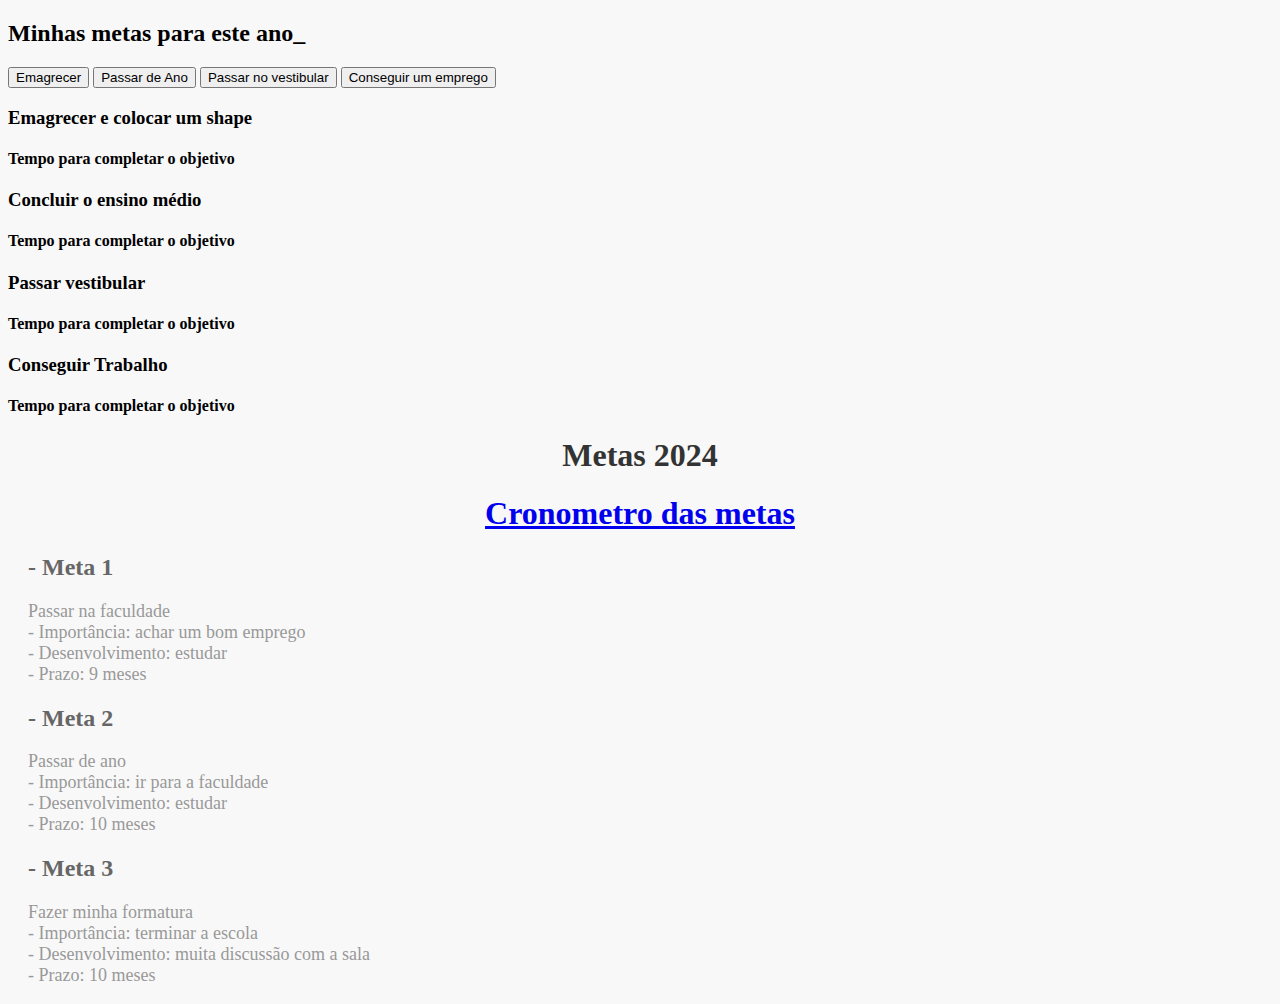
==== index.html @ a1c59383 "ok" ====
<!DOCTYPE html>
<html lang="pt-br">
<head>
    <meta charset="UTF-8">
    <meta name="viewport" content="width=device-width, initial-scale=1.0">
    <title>Seu Título Aqui</title>
    <style>
        body {
            <section class="conteudo-principal">
        <h2 class="titulo-principal">Minhas metas para este ano<span>_</span></h2>
        <div class="botoes">
            <button class="botao ativo">Emagrecer</button>
            <button class="botao ">Passar de Ano</button>
            <button class="botao ">Passar no vestibular</button>
            <button class="botao ">Conseguir um emprego</button>
        </div>
    </section>

    <div class="abas-textos">
        <div class="aba-conteudo">
            <h3 class="aba-conteudo-titulo-principal">Emagrecer e colocar um shape</h3>
            <h4 class="aba-conteudo-titulo-secundario">Tempo para completar o objetivo</h4>
        </div>
        <div class="aba-conteudo">
            <h3 class="aba-conteudo-titulo-principal">Concluir o ensino médio</h3>
            <h4 class="aba-conteudo-titulo-secundario">Tempo para completar o objetivo</h4>
        </div>
        <div class="aba-conteudo">
            <h3 class="aba-conteudo-titulo-principal">Passar vestibular</h3>
            <h4 class="aba-conteudo-titulo-secundario">Tempo para completar o objetivo</h4>
        </div>
        <div class="aba-conteudo">
            <h3 class="aba-conteudo-titulo-principal">Conseguir Trabalho</h3>
            <h4 class="aba-conteudo-titulo-secundario">Tempo para completar o objetivo</h4>
        </div>
    </div>
            font-family: Arial, sans-serif; /* Define a fonte padrão */
            background-color: #f8f8f8; /* Cor de fundo off-white */
        }
        h1 {
            text-align: center; /* Alinha o título no centro da página */
            color: #333; /* Cor do texto */
        }
        .subtitulo {
            margin-left: 20px; /* Margem à esquerda para afastar o subtítulo do lado da página */
            color: #666; /* Cor do subtítulo */
            font-size: 24px; /* Tamanho da fonte do subtítulo */
        }
        .conteudo {
            margin-left: 20px; /* Margem à esquerda para afastar o conteúdo do lado da página */
            color: #999; /* Cor do texto do conteúdo */
            font-size: 18px; /* Tamanho da fonte do conteúdo */
        }
    </style>
</head>
<body>
    <section class="conteudo-principal">
        <h2 class="titulo-principal">Minhas metas para este ano<span>_</span></h2>
        <div class="botoes">
            <button class="botao ativo">Emagrecer</button>
            <button class="botao ">Passar de Ano</button>
            <button class="botao ">Passar no vestibular</button>
            <button class="botao ">Conseguir um emprego</button>
        </div>
    </section>
    
    <div class="abas-textos">
        <div class="aba-conteudo">
            <h3 class="aba-conteudo-titulo-principal">Emagrecer e colocar um shape</h3>
            <h4 class="aba-conteudo-titulo-secundario">Tempo para completar o objetivo</h4>
        </div>
        <div class="aba-conteudo">
            <h3 class="aba-conteudo-titulo-principal">Concluir o ensino médio</h3>
            <h4 class="aba-conteudo-titulo-secundario">Tempo para completar o objetivo</h4>
        </div>
        <div class="aba-conteudo">
            <h3 class="aba-conteudo-titulo-principal">Passar vestibular</h3>
            <h4 class="aba-conteudo-titulo-secundario">Tempo para completar o objetivo</h4>
        </div>
        <div class="aba-conteudo">
            <h3 class="aba-conteudo-titulo-principal">Conseguir Trabalho</h3>
            <h4 class="aba-conteudo-titulo-secundario">Tempo para completar o objetivo</h4>
        </div>
    </div>
    <h1>Metas 2024</h1>
    <h1>
        <a href="metas.html">Cronometro das metas</a>
    </h1>
    <h2 class="subtitulo">- Meta 1</h2>
    <p class="conteudo">
        Passar na faculdade<br>
        - Importância: achar um bom emprego<br>
        - Desenvolvimento: estudar<br>
        - Prazo: 9 meses
    </p>
    <h2 class="subtitulo">- Meta 2</h2>
    <p class="conteudo">
        Passar de ano<br>
        - Importância: ir para a faculdade<br>
        - Desenvolvimento: estudar<br>
        - Prazo: 10 meses
    </p>
    <h2 class="subtitulo">- Meta 3</h2>
    <p class="conteudo">
        Fazer minha formatura<br>
        - Importância: terminar a escola<br>
        - Desenvolvimento: muita discussão com a sala<br>
        - Prazo: 10 meses
    </p>
</body>
</html>
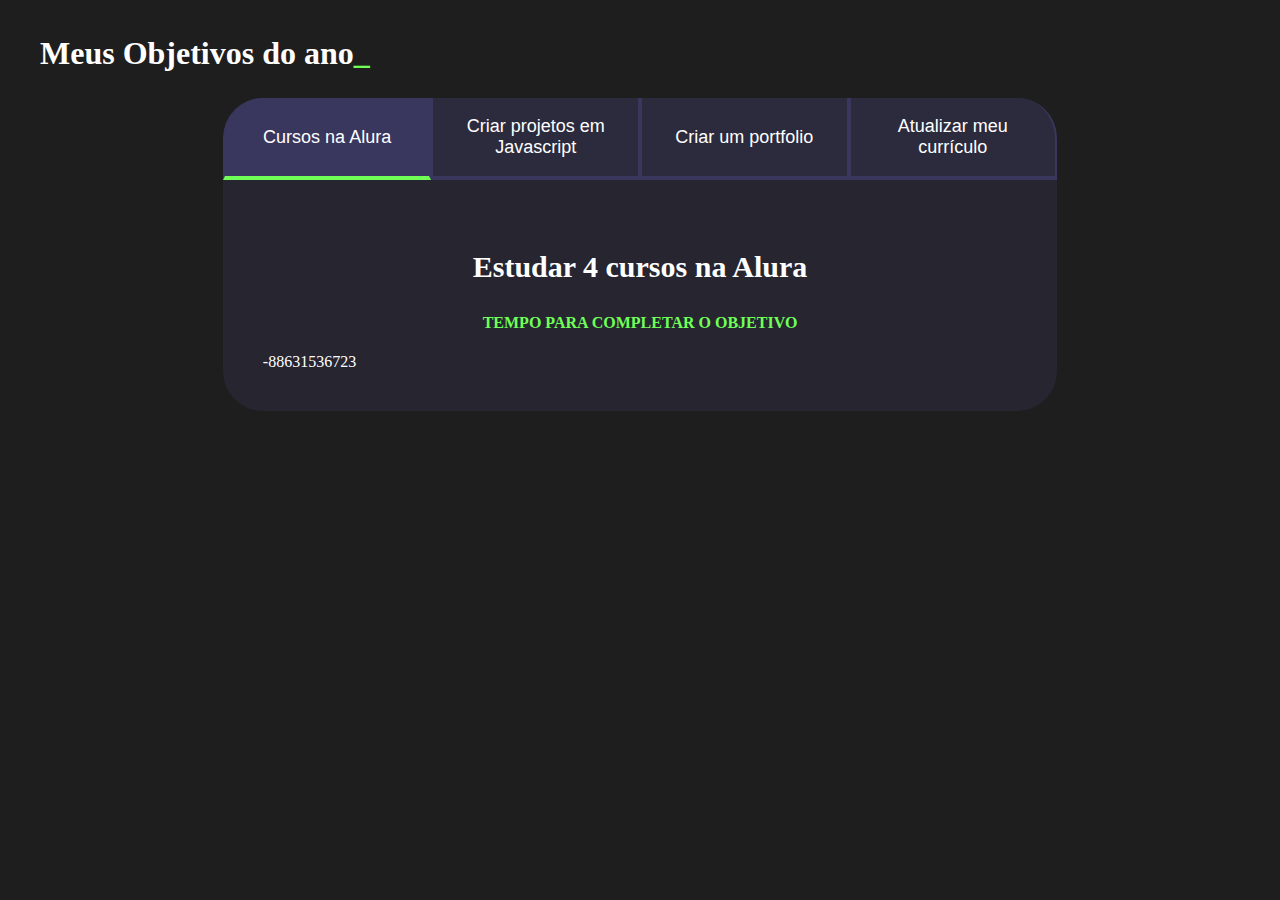
==== commit ab5ffaaf: "ok" ====
--- a/index.html
+++ b/index.html
@@ -1,111 +1,46 @@
+
 <!DOCTYPE html>
 <html lang="pt-br">
 <head>
     <meta charset="UTF-8">
     <meta name="viewport" content="width=device-width, initial-scale=1.0">
-    <title>Seu Título Aqui</title>
-    <style>
-        body {
-            <section class="conteudo-principal">
-        <h2 class="titulo-principal">Minhas metas para este ano<span>_</span></h2>
-        <div class="botoes">
-            <button class="botao ativo">Emagrecer</button>
-            <button class="botao ">Passar de Ano</button>
-            <button class="botao ">Passar no vestibular</button>
-            <button class="botao ">Conseguir um emprego</button>
-        </div>
-    </section>
-
-    <div class="abas-textos">
-        <div class="aba-conteudo">
-            <h3 class="aba-conteudo-titulo-principal">Emagrecer e colocar um shape</h3>
-            <h4 class="aba-conteudo-titulo-secundario">Tempo para completar o objetivo</h4>
-        </div>
-        <div class="aba-conteudo">
-            <h3 class="aba-conteudo-titulo-principal">Concluir o ensino médio</h3>
-            <h4 class="aba-conteudo-titulo-secundario">Tempo para completar o objetivo</h4>
-        </div>
-        <div class="aba-conteudo">
-            <h3 class="aba-conteudo-titulo-principal">Passar vestibular</h3>
-            <h4 class="aba-conteudo-titulo-secundario">Tempo para completar o objetivo</h4>
-        </div>
-        <div class="aba-conteudo">
-            <h3 class="aba-conteudo-titulo-principal">Conseguir Trabalho</h3>
-            <h4 class="aba-conteudo-titulo-secundario">Tempo para completar o objetivo</h4>
-        </div>
-    </div>
-            font-family: Arial, sans-serif; /* Define a fonte padrão */
-            background-color: #f8f8f8; /* Cor de fundo off-white */
-        }
-        h1 {
-            text-align: center; /* Alinha o título no centro da página */
-            color: #333; /* Cor do texto */
-        }
-        .subtitulo {
-            margin-left: 20px; /* Margem à esquerda para afastar o subtítulo do lado da página */
-            color: #666; /* Cor do subtítulo */
-            font-size: 24px; /* Tamanho da fonte do subtítulo */
-        }
-        .conteudo {
-            margin-left: 20px; /* Margem à esquerda para afastar o conteúdo do lado da página */
-            color: #999; /* Cor do texto do conteúdo */
-            font-size: 18px; /* Tamanho da fonte do conteúdo */
-        }
-    </style>
+    <title>Meus objetivos do ano</title>
+    <link rel="stylesheet" href="style.css">
 </head>
 <body>
     <section class="conteudo-principal">
-        <h2 class="titulo-principal">Minhas metas para este ano<span>_</span></h2>
+        <h2 class="titulo-principal">Meus Objetivos do ano<span>_</span></h2>
+        <div class="conteudo">
         <div class="botoes">
-            <button class="botao ativo">Emagrecer</button>
-            <button class="botao ">Passar de Ano</button>
-            <button class="botao ">Passar no vestibular</button>
-            <button class="botao ">Conseguir um emprego</button>
+            <button class="botao ativo">Cursos na Alura</button>
+            <button class="botao">Criar projetos em Javascript</button>
+            <button class="botao">Criar um portfolio</button>
+            <button class="botao">Atualizar meu currículo</button>
         </div>
-    </section>
-    
-    <div class="abas-textos">
-        <div class="aba-conteudo">
-            <h3 class="aba-conteudo-titulo-principal">Emagrecer e colocar um shape</h3>
-            <h4 class="aba-conteudo-titulo-secundario">Tempo para completar o objetivo</h4>
-        </div>
-        <div class="aba-conteudo">
-            <h3 class="aba-conteudo-titulo-principal">Concluir o ensino médio</h3>
-            <h4 class="aba-conteudo-titulo-secundario">Tempo para completar o objetivo</h4>
-        </div>
-        <div class="aba-conteudo">
-            <h3 class="aba-conteudo-titulo-principal">Passar vestibular</h3>
-            <h4 class="aba-conteudo-titulo-secundario">Tempo para completar o objetivo</h4>
-        </div>
-        <div class="aba-conteudo">
-            <h3 class="aba-conteudo-titulo-principal">Conseguir Trabalho</h3>
-            <h4 class="aba-conteudo-titulo-secundario">Tempo para completar o objetivo</h4>
+        <div class="abas-textos">
+            <div class="aba-conteudo ativo">
+                <h3 class="aba-conteudo-titulo-principal">Estudar 4 cursos na Alura</h3>
+                <h4 class="aba-conteudo-titulo-secundario">Tempo para completar o objetivo</h4>
+                <div class="contador"></div>
+            </div>
+            <div class="aba-conteudo">
+                <h3 class="aba-conteudo-titulo-principal">Criar 5 projetos em Javascript</h3>
+                <h4 class="aba-conteudo-titulo-secundario">Tempo para completar o objetivo</h4>
+                <div class="contador"></div>
+            </div>
+            <div class="aba-conteudo">
+                <h3 class="aba-conteudo-titulo-principal">Criar um portfolio com os meus 3 melhores projetos</h3>
+                <h4 class="aba-conteudo-titulo-secundario">Tempo para completar o objetivo</h4>
+                <div class="contador"></div>
+            </div>
+            <div class="aba-conteudo">
+                <h3 class="aba-conteudo-titulo-principal">Atualizar meu curriculo com os certificados da Alura</h3>
+                <h4 class="aba-conteudo-titulo-secundario">Tempo para completar o objetivo</h4>
+                <div class="contador"></div>
+            </div>
         </div>
     </div>
-    <h1>Metas 2024</h1>
-    <h1>
-        <a href="metas.html">Cronometro das metas</a>
-    </h1>
-    <h2 class="subtitulo">- Meta 1</h2>
-    <p class="conteudo">
-        Passar na faculdade<br>
-        - Importância: achar um bom emprego<br>
-        - Desenvolvimento: estudar<br>
-        - Prazo: 9 meses
-    </p>
-    <h2 class="subtitulo">- Meta 2</h2>
-    <p class="conteudo">
-        Passar de ano<br>
-        - Importância: ir para a faculdade<br>
-        - Desenvolvimento: estudar<br>
-        - Prazo: 10 meses
-    </p>
-    <h2 class="subtitulo">- Meta 3</h2>
-    <p class="conteudo">
-        Fazer minha formatura<br>
-        - Importância: terminar a escola<br>
-        - Desenvolvimento: muita discussão com a sala<br>
-        - Prazo: 10 meses
-    </p>
+    </section>
+    <script src="main.js"></script>
 </body>
 </html>
--- a/style.css
+++ b/style.css
@@ -0,0 +1,112 @@
+
+:root {
+    --cor-de-fundo: #1E1E1E;
+    --verde: #6FFF57;
+    --branco: #FFFFFF;
+    --botao-ativo: #3A375E;
+    --botao-inativo: #3a375e80;
+    --texto-fundo: #3a375e4d;
+}
+
+body {
+    background-color: var(--cor-de-fundo);
+    color: var(--branco);
+
+}
+
+.conteudo-principal {
+    display: flex;
+    flex-direction: column;
+    justify-content: center;
+    align-items: center;
+    max-width: 1200px;
+    width: 100%;
+    margin: 0 auto;
+}
+
+.titulo-principal {
+    text-align: left;
+    width: 100%;
+    font-size: 32px;
+
+}
+
+.titulo-principal span {
+    color: var(--verde);
+}
+
+.botao {
+    font-family: "Crakra Petch", sans-serif;
+    background-color: var(--botao-inativo);
+    color: var(--branco);
+    display: flex;
+    justify-content: center;
+    padding: 1em;
+    font-size: 18px;
+    align-items: center;
+    width: 100%;
+
+    border-bottom: 4px solid var(--botao-ativo);
+    border-left: 2px solid var(--botao-ativo);
+    border-right: 2px solid var(--botao-ativo);
+    border-top: none;
+}
+
+.botoes {
+    display: block;
+}
+
+.botao.ativo {
+    background-color: var(--botao-ativo);
+    border-bottom: 4px solid var(--verde);
+}
+
+
+@media screen and (min-width: 768px) {
+    .botoes {
+        display: flex;
+    }
+
+    .botao:first-child {
+        border-radius: 40px 40px 0 0;
+    }
+}
+
+@media screen and (min-width: 768px) {
+    .botoes {
+        display: flex;
+    }
+
+    .botao:first-child {
+        border-radius: 40px 0 0 0;
+    }
+
+    .botao:last-child {
+        border-radius: 0 40px 0 0;
+    }
+}
+
+.abas-textos {
+    background-color: var(--texto-fundo);
+    padding: 40px;
+    border-radius: 0 0 40px 40px;
+}
+
+.aba-conteudo.ativo {
+    display: block;
+}
+
+.aba-conteudo {
+    display: none;
+}
+
+.aba-conteudo-titulo-principal{
+    font-size: 30px;
+    text-align: center;
+}
+
+.aba-conteudo-titulo-secundario{
+    text-align: center;
+    color: var(--verde);
+    text-transform: uppercase;
+}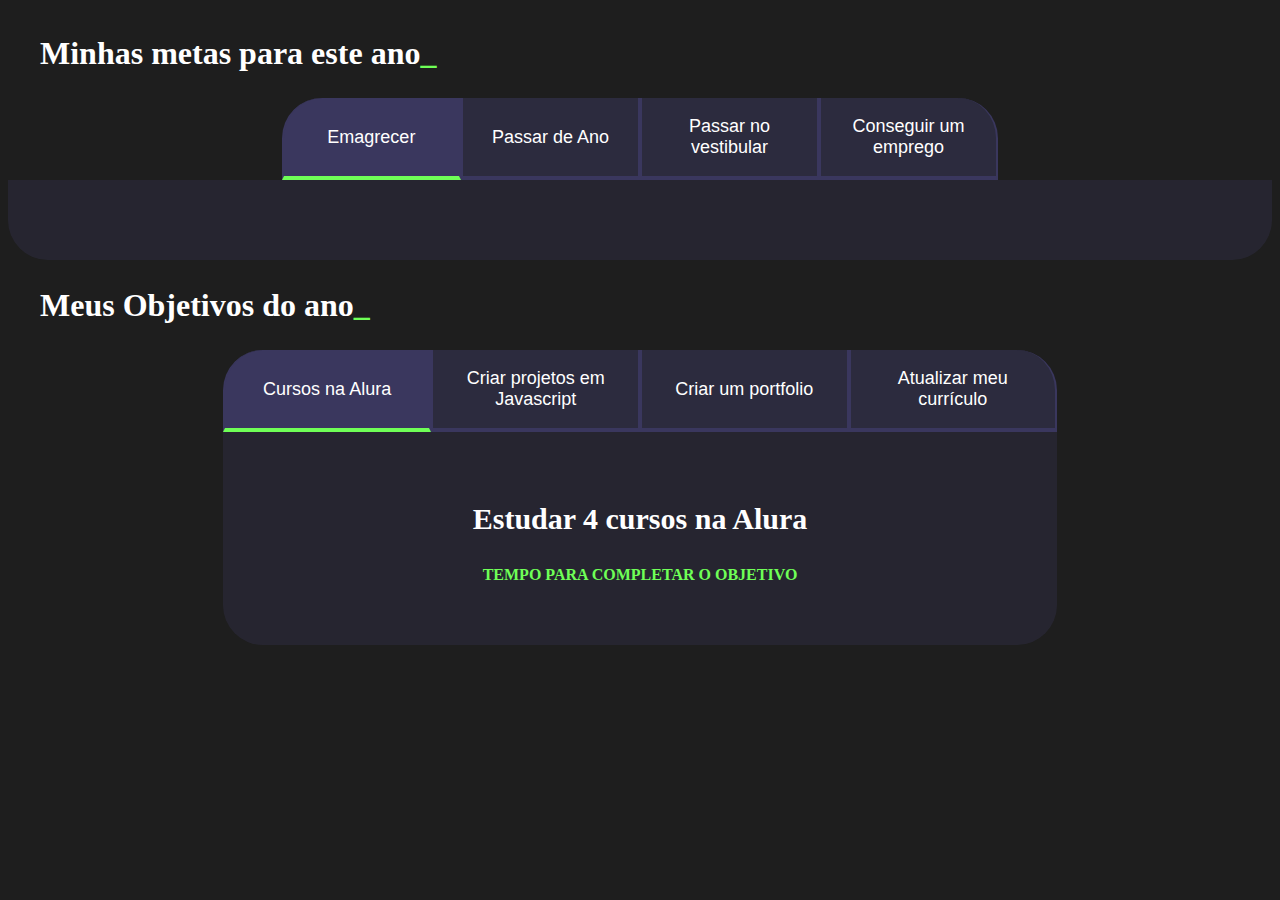
==== commit 7db474ac: "ok" ====
--- a/index.html
+++ b/index.html
@@ -8,6 +8,34 @@
     <link rel="stylesheet" href="style.css">
 </head>
 <body>
+    <section class="conteudo-principal">
+        <h2 class="titulo-principal">Minhas metas para este ano<span>_</span></h2>
+        <div class="botoes">
+            <button class="botao ativo">Emagrecer</button>
+            <button class="botao ">Passar de Ano</button>
+            <button class="botao ">Passar no vestibular</button>
+            <button class="botao ">Conseguir um emprego</button>
+        </div>
+    </section>
+
+    <div class="abas-textos">
+        <div class="aba-conteudo">
+            <h3 class="aba-conteudo-titulo-principal">Emagrecer e colocar um shape</h3>
+            <h4 class="aba-conteudo-titulo-secundario">Tempo para completar o objetivo</h4>
+        </div>
+        <div class="aba-conteudo">
+            <h3 class="aba-conteudo-titulo-principal">Concluir o ensino médio</h3>
+            <h4 class="aba-conteudo-titulo-secundario">Tempo para completar o objetivo</h4>
+        </div>
+        <div class="aba-conteudo">
+            <h3 class="aba-conteudo-titulo-principal">Passar vestibular</h3>
+            <h4 class="aba-conteudo-titulo-secundario">Tempo para completar o objetivo</h4>
+        </div>
+        <div class="aba-conteudo">
+            <h3 class="aba-conteudo-titulo-principal">Conseguir Trabalho</h3>
+            <h4 class="aba-conteudo-titulo-secundario">Tempo para completar o objetivo</h4>
+        </div>
+    </div>
     <section class="conteudo-principal">
         <h2 class="titulo-principal">Meus Objetivos do ano<span>_</span></h2>
         <div class="conteudo">
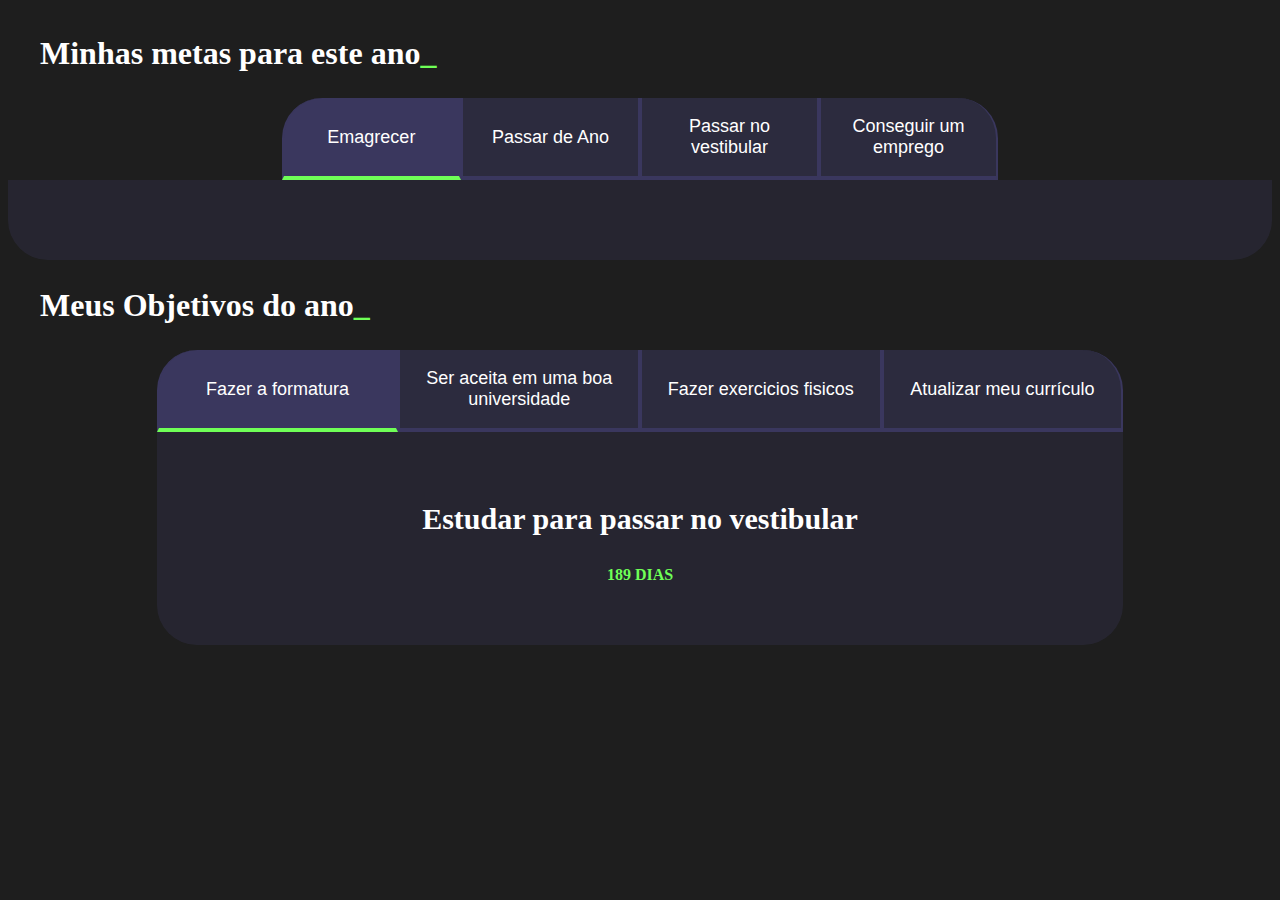
==== commit e5ee6c67: "ok" ====
--- a/index.html
+++ b/index.html
@@ -40,15 +40,15 @@
         <h2 class="titulo-principal">Meus Objetivos do ano<span>_</span></h2>
         <div class="conteudo">
         <div class="botoes">
-            <button class="botao ativo">Cursos na Alura</button>
-            <button class="botao">Criar projetos em Javascript</button>
-            <button class="botao">Criar um portfolio</button>
+            <button class="botao ativo">Fazer a formatura</button>
+            <button class="botao">Ser aceita em uma boa universidade</button>
+            <button class="botao">Fazer exercicios fisicos</button>
             <button class="botao">Atualizar meu currículo</button>
         </div>
         <div class="abas-textos">
             <div class="aba-conteudo ativo">
-                <h3 class="aba-conteudo-titulo-principal">Estudar 4 cursos na Alura</h3>
-                <h4 class="aba-conteudo-titulo-secundario">Tempo para completar o objetivo</h4>
+                <h3 class="aba-conteudo-titulo-principal">Estudar para passar no vestibular</h3>
+                <h4 class="aba-conteudo-titulo-secundario">189 dias</h4>
                 <div class="contador"></div>
             </div>
             <div class="aba-conteudo">
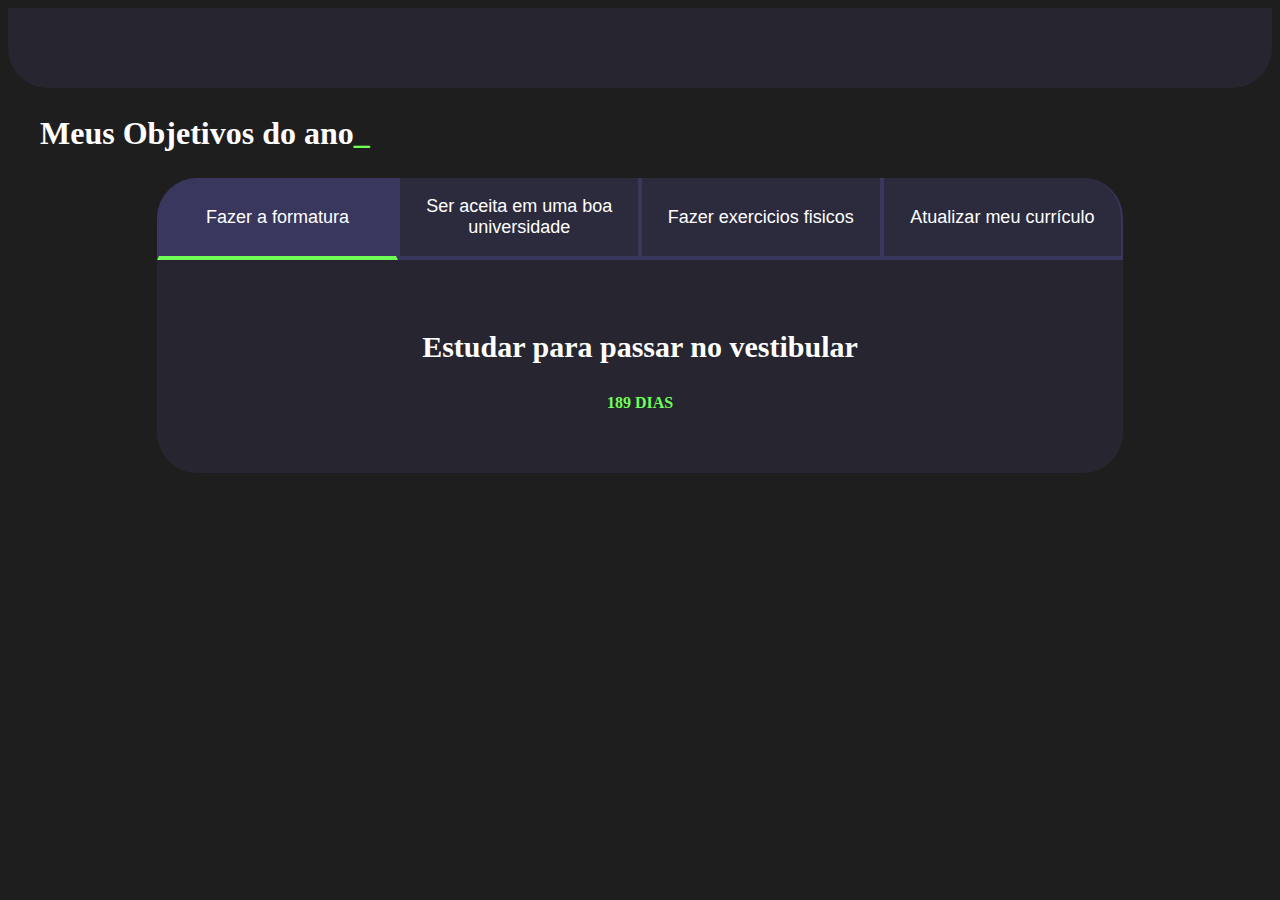
==== commit bd618284: "ok" ====
--- a/index.html
+++ b/index.html
@@ -8,16 +8,6 @@
     <link rel="stylesheet" href="style.css">
 </head>
 <body>
-    <section class="conteudo-principal">
-        <h2 class="titulo-principal">Minhas metas para este ano<span>_</span></h2>
-        <div class="botoes">
-            <button class="botao ativo">Emagrecer</button>
-            <button class="botao ">Passar de Ano</button>
-            <button class="botao ">Passar no vestibular</button>
-            <button class="botao ">Conseguir um emprego</button>
-        </div>
-    </section>
-
     <div class="abas-textos">
         <div class="aba-conteudo">
             <h3 class="aba-conteudo-titulo-principal">Emagrecer e colocar um shape</h3>
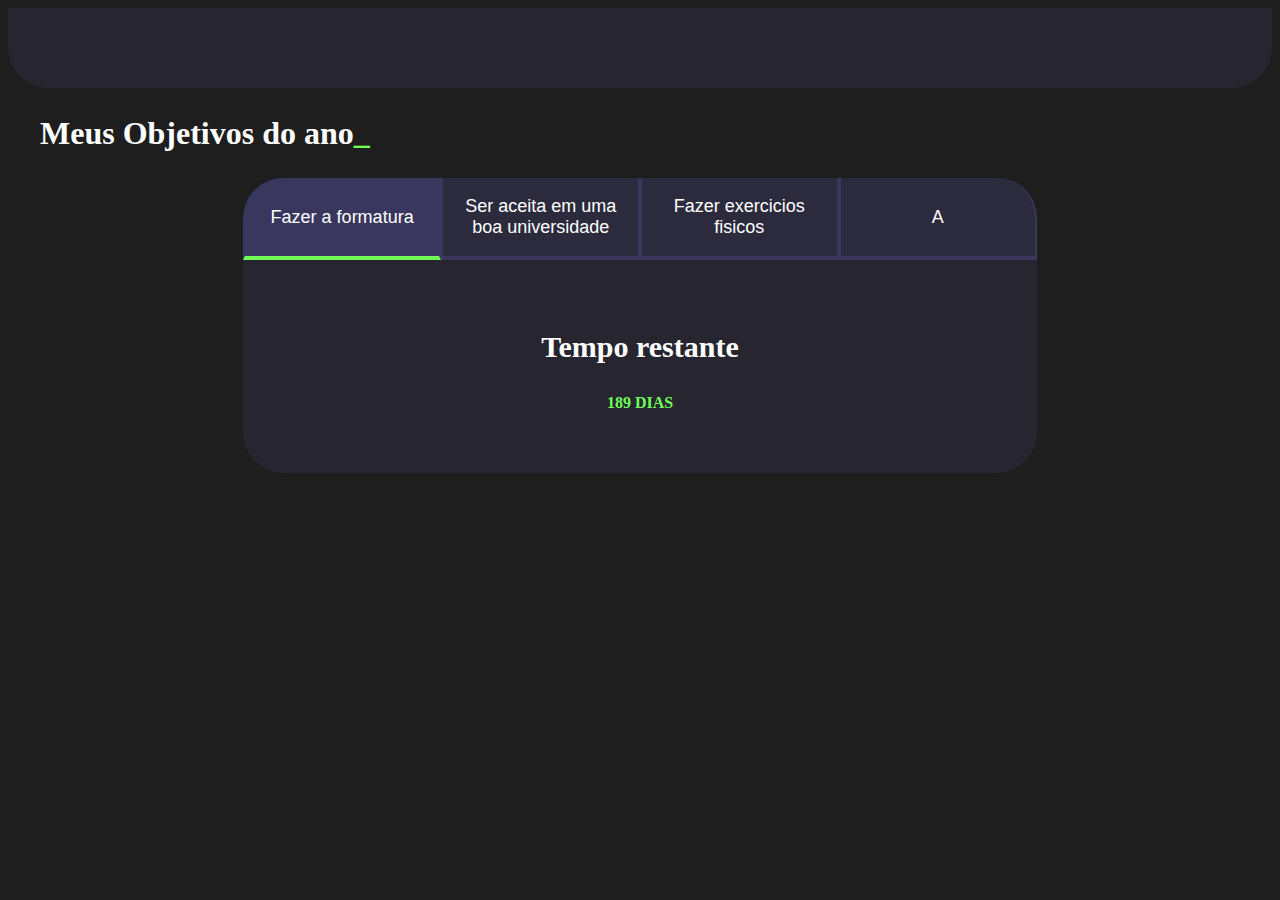
==== commit 58f3cb6f: "ok" ====
--- a/index.html
+++ b/index.html
@@ -33,11 +33,11 @@
             <button class="botao ativo">Fazer a formatura</button>
             <button class="botao">Ser aceita em uma boa universidade</button>
             <button class="botao">Fazer exercicios fisicos</button>
-            <button class="botao">Atualizar meu currículo</button>
+            <button class="botao"Estudar para passar no vestibular>A</button>
         </div>
         <div class="abas-textos">
             <div class="aba-conteudo ativo">
-                <h3 class="aba-conteudo-titulo-principal">Estudar para passar no vestibular</h3>
+                <h3 class="aba-conteudo-titulo-principal">Tempo restante</h3>
                 <h4 class="aba-conteudo-titulo-secundario">189 dias</h4>
                 <div class="contador"></div>
             </div>
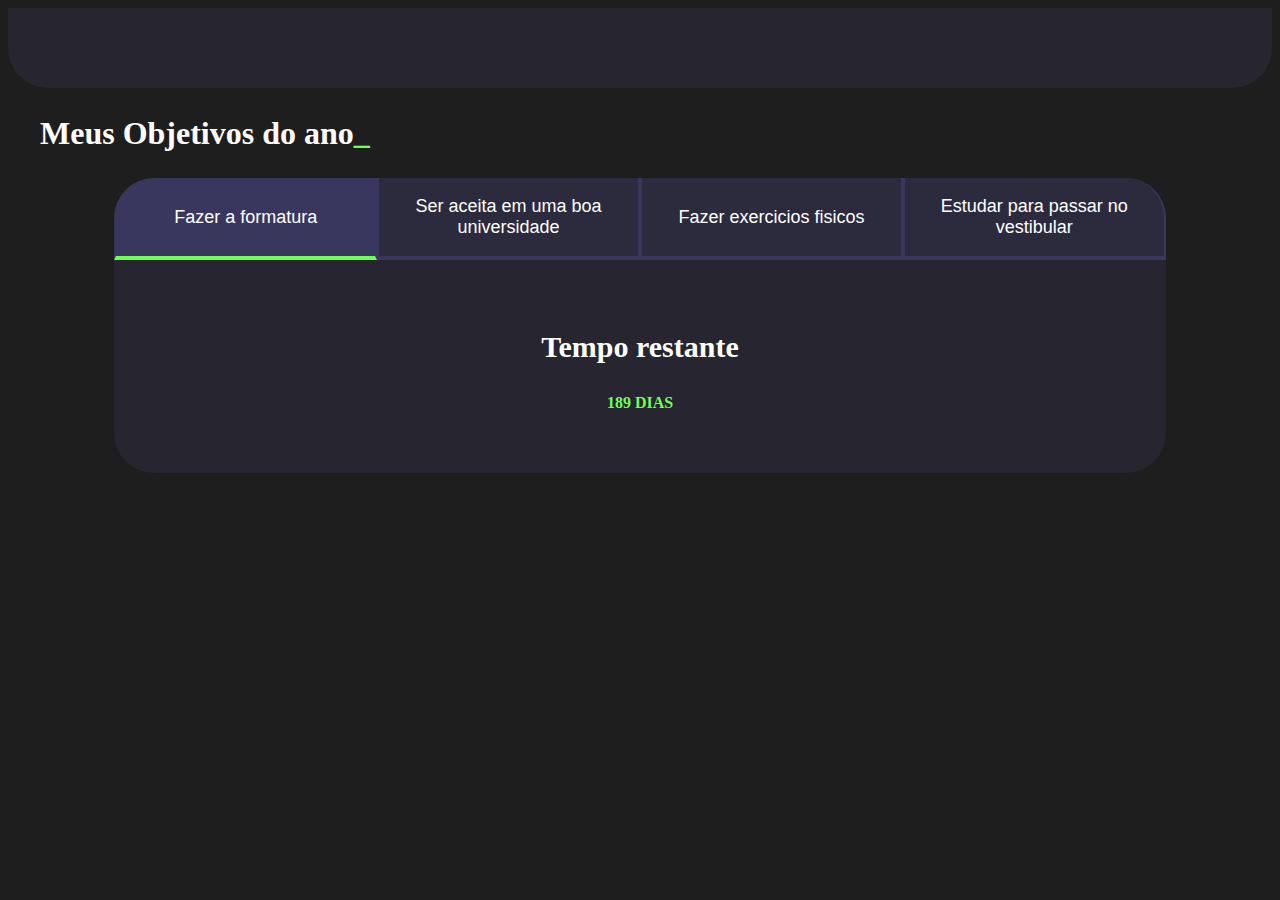
==== commit 3453460d: "ok" ====
--- a/index.html
+++ b/index.html
@@ -33,7 +33,7 @@
             <button class="botao ativo">Fazer a formatura</button>
             <button class="botao">Ser aceita em uma boa universidade</button>
             <button class="botao">Fazer exercicios fisicos</button>
-            <button class="botao"Estudar para passar no vestibular>A</button>
+            <button class="botao">Estudar para passar no vestibular</button>
         </div>
         <div class="abas-textos">
             <div class="aba-conteudo ativo">
